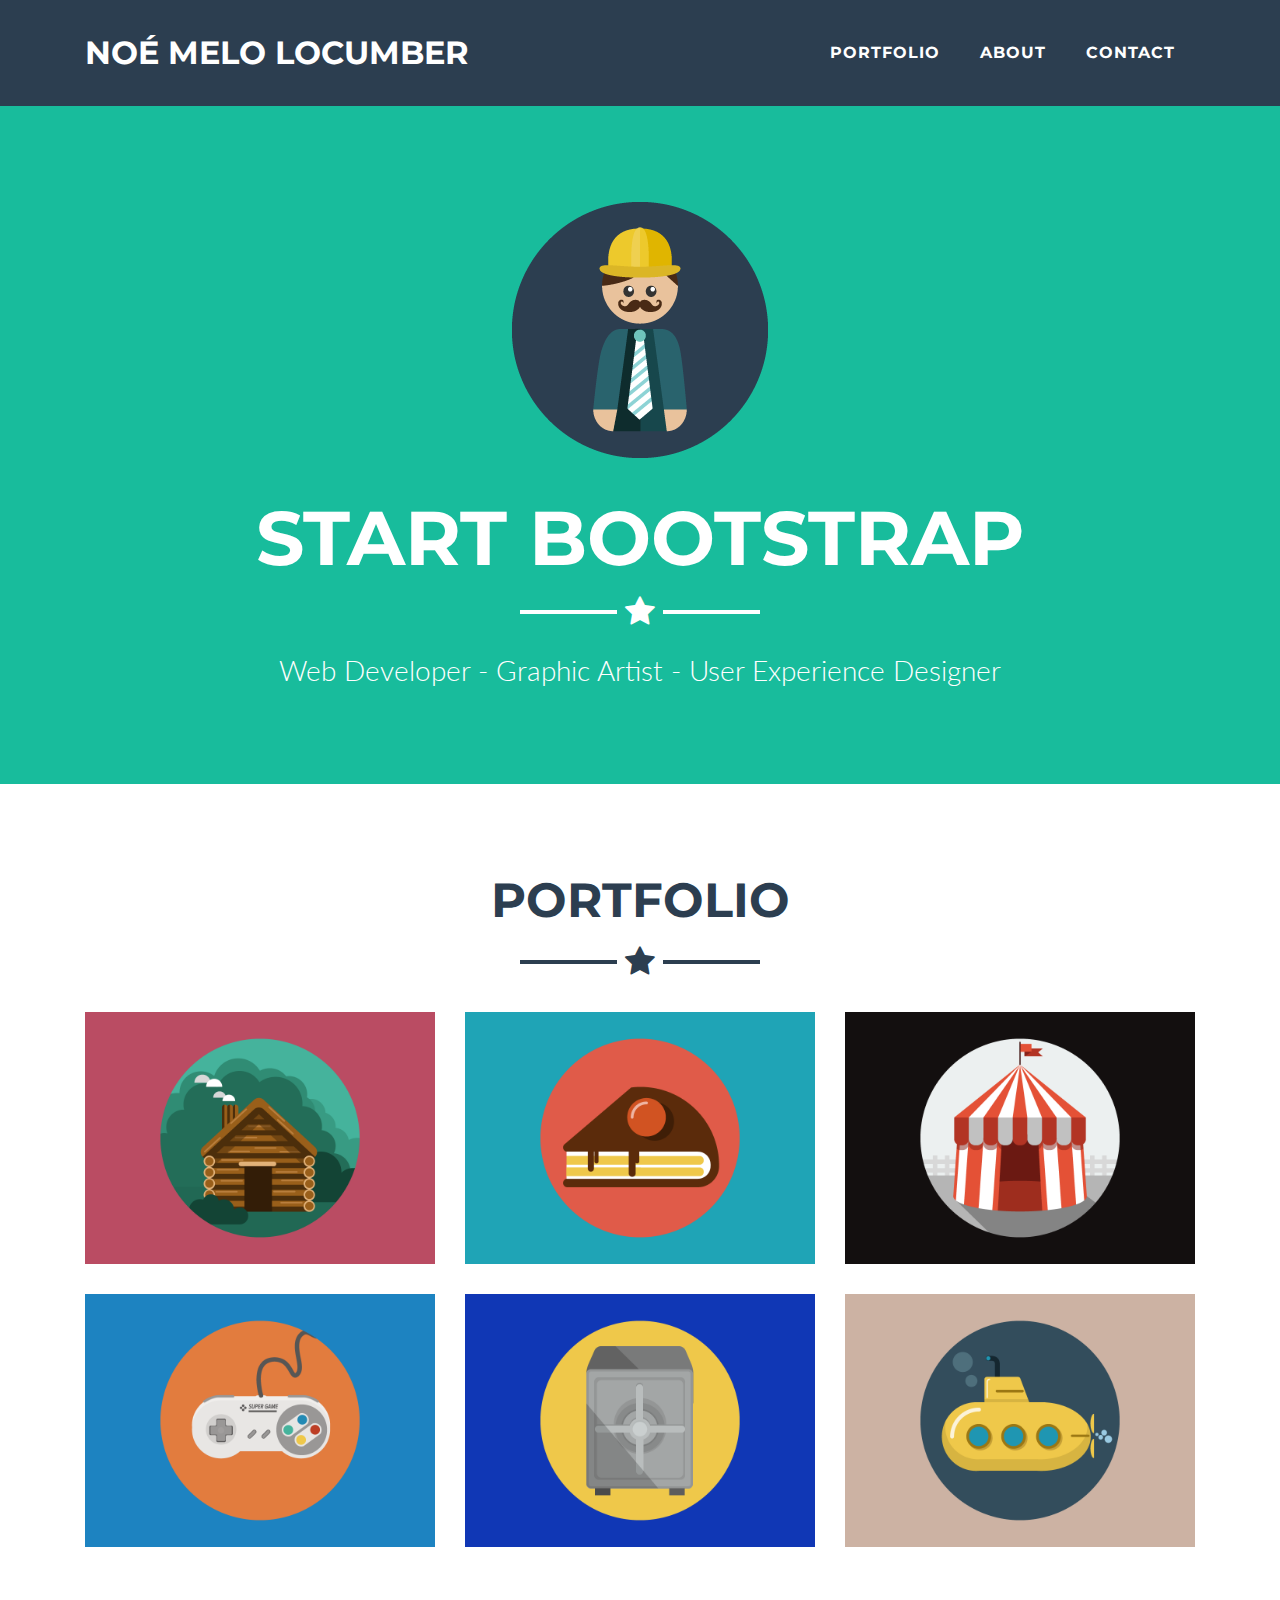
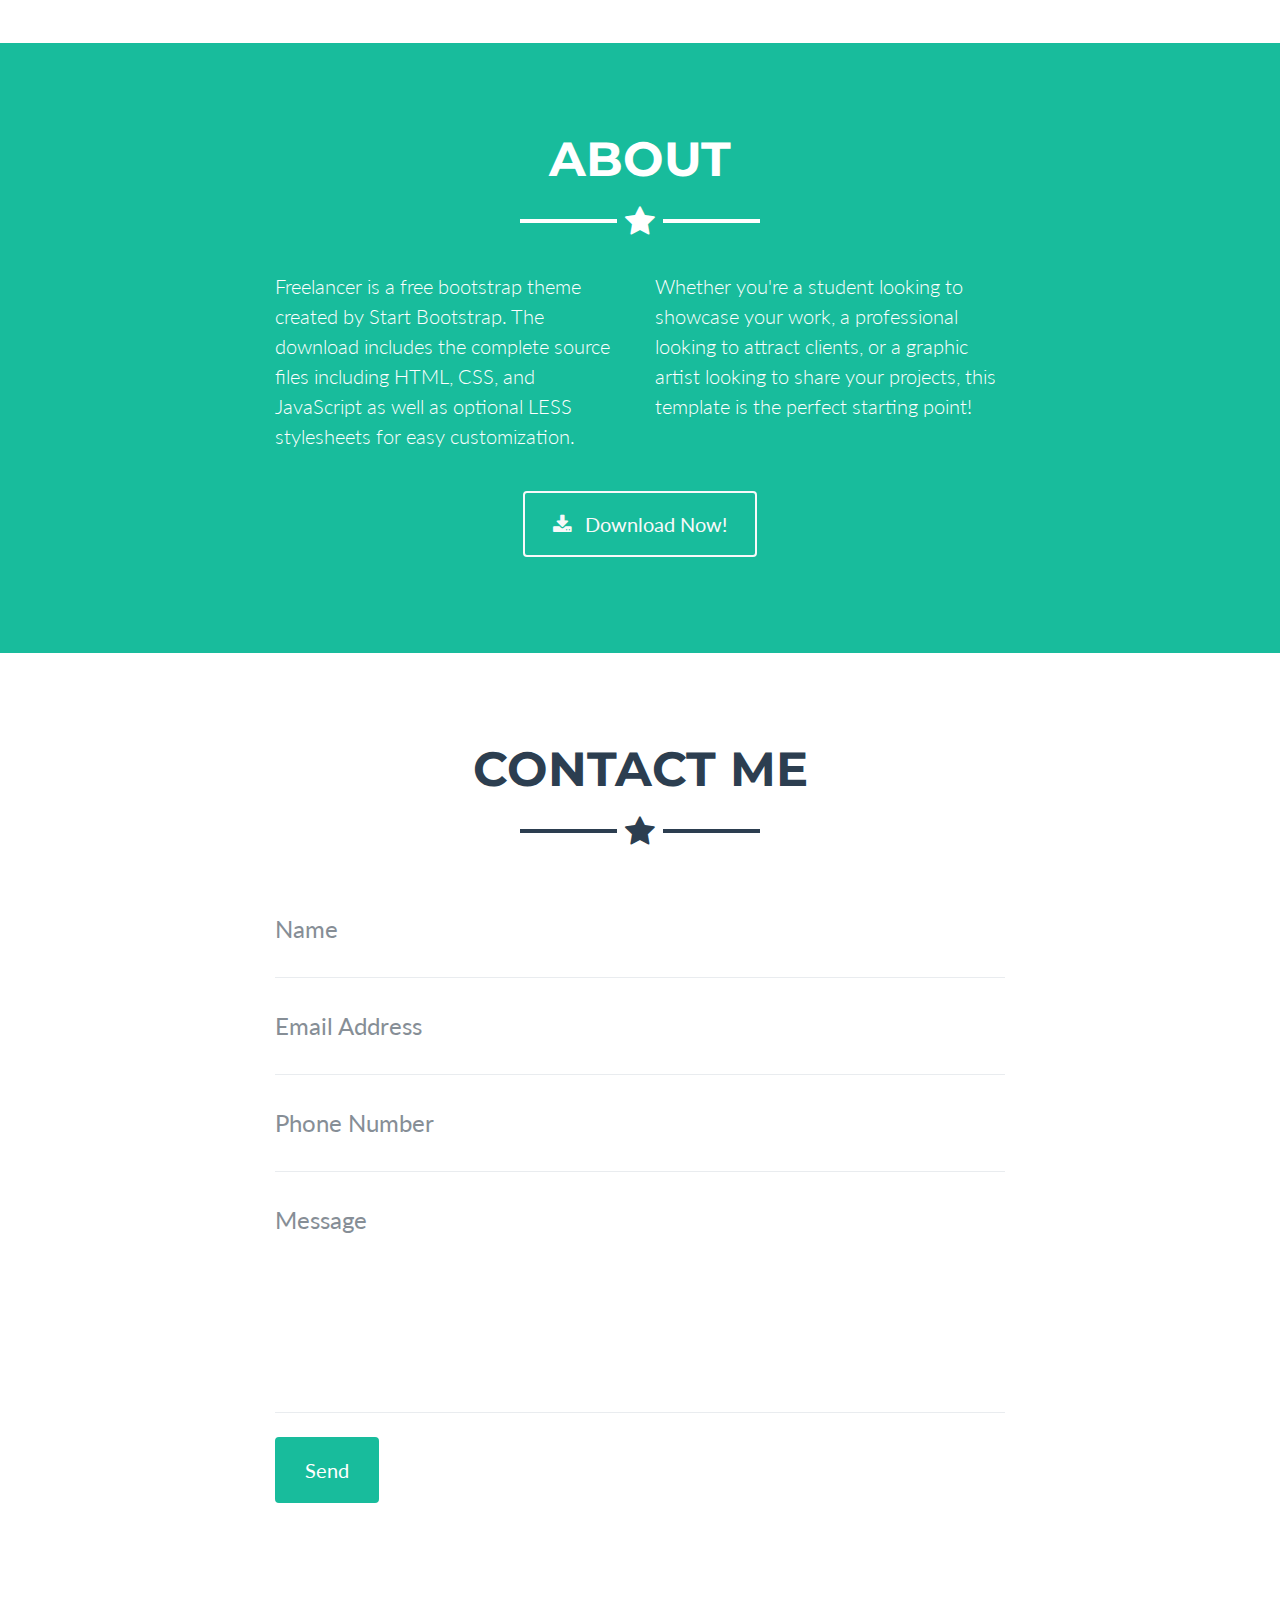
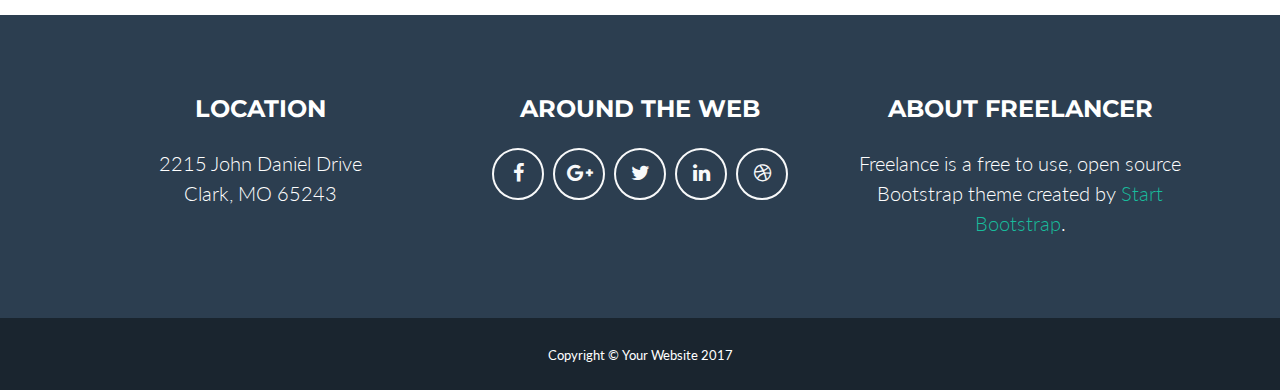
==== index.html @ 44cc7b2b "Nuevos Archivos" ====
<!DOCTYPE html>
<html lang="en">

  <head>

    <meta charset="utf-8">
    <meta name="viewport" content="width=device-width, initial-scale=1, shrink-to-fit=no">
    <meta name="description" content="">
    <meta name="author" content="">

    <title>Noé Melo Locumber</title>

    <!-- Bootstrap core CSS -->
    <link href="vendor/bootstrap/css/bootstrap.min.css" rel="stylesheet">

    <!-- Custom fonts for this template -->
    <link href="vendor/font-awesome/css/font-awesome.min.css" rel="stylesheet" type="text/css">
    <link href="https://fonts.googleapis.com/css?family=Montserrat:400,700" rel="stylesheet" type="text/css">
    <link href="https://fonts.googleapis.com/css?family=Lato:400,700,400italic,700italic" rel="stylesheet" type="text/css">

    <!-- Plugin CSS -->
    <link href="vendor/magnific-popup/magnific-popup.css" rel="stylesheet" type="text/css">

    <!-- Custom styles for this template -->
    <link href="css/freelancer.min.css" rel="stylesheet">

  </head>

  <body id="page-top">
	<!--scritp comment plugin-->
	<div id="fb-root"></div>
<script>(function(d, s, id) {
  var js, fjs = d.getElementsByTagName(s)[0];
  if (d.getElementById(id)) return;
  js = d.createElement(s); js.id = id;
  js.src = 'https://connect.facebook.net/es_LA/sdk.js#xfbml=1&version=v2.12';
  fjs.parentNode.insertBefore(js, fjs);
}(document, 'script', 'facebook-jssdk'));</script>
<!--scritp comment plugin end -->
    <!-- Navigation -->
    <nav class="navbar navbar-expand-lg bg-secondary fixed-top text-uppercase" id="mainNav">
      <div class="container">
        <a class="navbar-brand js-scroll-trigger" href="#page-top">Noé Melo Locumber</a>
        <button class="navbar-toggler navbar-toggler-right text-uppercase bg-primary text-white rounded" type="button" data-toggle="collapse" data-target="#navbarResponsive" aria-controls="navbarResponsive" aria-expanded="false" aria-label="Toggle navigation">
          Menu
          <i class="fa fa-bars"></i>
        </button>
        <div class="collapse navbar-collapse" id="navbarResponsive">
          <ul class="navbar-nav ml-auto">
            <li class="nav-item mx-0 mx-lg-1">
              <a class="nav-link py-3 px-0 px-lg-3 rounded js-scroll-trigger" href="#portfolio">Portfolio</a>
            </li>
            <li class="nav-item mx-0 mx-lg-1">
              <a class="nav-link py-3 px-0 px-lg-3 rounded js-scroll-trigger" href="#about">About</a>
            </li>
            <li class="nav-item mx-0 mx-lg-1">
              <a class="nav-link py-3 px-0 px-lg-3 rounded js-scroll-trigger" href="#contact">Contact</a>
            </li>
          </ul>
        </div>
      </div>
    </nav>

    <!-- Header -->
    <header class="masthead bg-primary text-white text-center">
      <div class="container">
        <img class="img-fluid mb-5 d-block mx-auto" src="img/profile.png" alt="">
        <h1 class="text-uppercase mb-0">Start Bootstrap</h1>
        <hr class="star-light">
        <h2 class="font-weight-light mb-0">Web Developer - Graphic Artist - User Experience Designer</h2>
      </div>
    </header>

    <!-- Portfolio Grid Section -->
    <section class="portfolio" id="portfolio">
      <div class="container">
        <h2 class="text-center text-uppercase text-secondary mb-0">Portfolio</h2>
        <hr class="star-dark mb-5">
        <div class="row">
          <div class="col-md-6 col-lg-4">
            <a class="portfolio-item d-block mx-auto" href="#portfolio-modal-1">
              <div class="portfolio-item-caption d-flex position-absolute h-100 w-100">
                <div class="portfolio-item-caption-content my-auto w-100 text-center text-white">
                  <i class="fa fa-search-plus fa-3x"></i>
                </div>
              </div>
              <img class="img-fluid" src="img/portfolio/cabin.png" alt="">
            </a>
          </div>
          <div class="col-md-6 col-lg-4">
            <a class="portfolio-item d-block mx-auto" href="#portfolio-modal-2">
              <div class="portfolio-item-caption d-flex position-absolute h-100 w-100">
                <div class="portfolio-item-caption-content my-auto w-100 text-center text-white">
                  <i class="fa fa-search-plus fa-3x"></i>
                </div>
              </div>
              <img class="img-fluid" src="img/portfolio/cake.png" alt="">
            </a>
          </div>
          <div class="col-md-6 col-lg-4">
            <a class="portfolio-item d-block mx-auto" href="#portfolio-modal-3">
              <div class="portfolio-item-caption d-flex position-absolute h-100 w-100">
                <div class="portfolio-item-caption-content my-auto w-100 text-center text-white">
                  <i class="fa fa-search-plus fa-3x"></i>
                </div>
              </div>
              <img class="img-fluid" src="img/portfolio/circus.png" alt="">
            </a>
          </div>
          <div class="col-md-6 col-lg-4">
            <a class="portfolio-item d-block mx-auto" href="#portfolio-modal-4">
              <div class="portfolio-item-caption d-flex position-absolute h-100 w-100">
                <div class="portfolio-item-caption-content my-auto w-100 text-center text-white">
                  <i class="fa fa-search-plus fa-3x"></i>
                </div>
              </div>
              <img class="img-fluid" src="img/portfolio/game.png" alt="">
            </a>
          </div>
          <div class="col-md-6 col-lg-4">
            <a class="portfolio-item d-block mx-auto" href="#portfolio-modal-5">
              <div class="portfolio-item-caption d-flex position-absolute h-100 w-100">
                <div class="portfolio-item-caption-content my-auto w-100 text-center text-white">
                  <i class="fa fa-search-plus fa-3x"></i>
                </div>
              </div>
              <img class="img-fluid" src="img/portfolio/safe.png" alt="">
            </a>
          </div>
          <div class="col-md-6 col-lg-4">
            <a class="portfolio-item d-block mx-auto" href="#portfolio-modal-6">
              <div class="portfolio-item-caption d-flex position-absolute h-100 w-100">
                <div class="portfolio-item-caption-content my-auto w-100 text-center text-white">
                  <i class="fa fa-search-plus fa-3x"></i>
                </div>
              </div>
              <img class="img-fluid" src="img/portfolio/submarine.png" alt="">
            </a>
          </div>
        </div>
      </div>
    </section>

    <!-- About Section -->
    <section class="bg-primary text-white mb-0" id="about">
      <div class="container">
        <h2 class="text-center text-uppercase text-white">About</h2>
        <hr class="star-light mb-5">
        <div class="row">
          <div class="col-lg-4 ml-auto">
            <p class="lead">Freelancer is a free bootstrap theme created by Start Bootstrap. The download includes the complete source files including HTML, CSS, and JavaScript as well as optional LESS stylesheets for easy customization.</p>
          </div>
          <div class="col-lg-4 mr-auto">
            <p class="lead">Whether you're a student looking to showcase your work, a professional looking to attract clients, or a graphic artist looking to share your projects, this template is the perfect starting point!</p>
          </div>
        </div>
        <div class="text-center mt-4">
          <a class="btn btn-xl btn-outline-light" href="#">
            <i class="fa fa-download mr-2"></i>
            Download Now!
          </a>
        </div>
      </div>
    </section>

    <!-- Contact Section -->
    <section id="contact">
      <div class="container">
        <h2 class="text-center text-uppercase text-secondary mb-0">Contact Me</h2>
        <hr class="star-dark mb-5">
        <div class="row">
          <div class="col-lg-8 mx-auto">
            <!-- To configure the contact form email address, go to mail/contact_me.php and update the email address in the PHP file on line 19. -->
            <!-- The form should work on most web servers, but if the form is not working you may need to configure your web server differently. -->
            <form name="sentMessage" id="contactForm" novalidate="novalidate" method="post">
              <div class="control-group">
                <div class="form-group floating-label-form-group controls mb-0 pb-2">
                  <label>Name</label>
                  <input class="form-control" id="name" type="text" placeholder="Name" required="required" data-validation-required-message="Please enter your name.">
                  <p class="help-block text-danger"></p>
                </div>
              </div>
              <div class="control-group">
                <div class="form-group floating-label-form-group controls mb-0 pb-2">
                  <label>Email Address</label>
                  <input class="form-control" id="email" type="email" placeholder="Email Address" required="required" data-validation-required-message="Please enter your email address.">
                  <p class="help-block text-danger"></p>
                </div>
              </div>
              <div class="control-group">
                <div class="form-group floating-label-form-group controls mb-0 pb-2">
                  <label>Phone Number</label>
                  <input class="form-control" id="phone" type="tel" placeholder="Phone Number" required="required" data-validation-required-message="Please enter your phone number.">
                  <p class="help-block text-danger"></p>
                </div>
              </div>
              <div class="control-group">
                <div class="form-group floating-label-form-group controls mb-0 pb-2">
                  <label>Message</label>
                  <textarea class="form-control" id="message" rows="5" placeholder="Message" required="required" data-validation-required-message="Please enter a message."></textarea>
                  <p class="help-block text-danger"></p>
                </div>
              </div>
              <br>
              <div id="success"></div>
              <div class="form-group">
                <button type="submit" class="btn btn-primary btn-xl" id="sendMessageButton">Send</button>
              </div>
            </form>
          </div>
        </div>
      </div>
    </section>

    <!-- Footer -->
    <footer class="footer text-center">
      <div class="container">
        <div class="row">
          <div class="col-md-4 mb-5 mb-lg-0">
            <h4 class="text-uppercase mb-4">Location</h4>
            <p class="lead mb-0">2215 John Daniel Drive
              <br>Clark, MO 65243</p>
          </div>
          <div class="col-md-4 mb-5 mb-lg-0">
            <h4 class="text-uppercase mb-4">Around the Web</h4>
            <ul class="list-inline mb-0">
              <li class="list-inline-item">
                <a class="btn btn-outline-light btn-social text-center rounded-circle" href="#">
                  <i class="fa fa-fw fa-facebook"></i>
                </a>
              </li>
              <li class="list-inline-item">
                <a class="btn btn-outline-light btn-social text-center rounded-circle" href="#">
                  <i class="fa fa-fw fa-google-plus"></i>
                </a>
              </li>
              <li class="list-inline-item">
                <a class="btn btn-outline-light btn-social text-center rounded-circle" href="#">
                  <i class="fa fa-fw fa-twitter"></i>
                </a>
              </li>
              <li class="list-inline-item">
                <a class="btn btn-outline-light btn-social text-center rounded-circle" href="#">
                  <i class="fa fa-fw fa-linkedin"></i>
                </a>
              </li>
              <li class="list-inline-item">
                <a class="btn btn-outline-light btn-social text-center rounded-circle" href="#">
                  <i class="fa fa-fw fa-dribbble"></i>
                </a>
              </li>
            </ul>
          </div>
          <div class="col-md-4">
            <h4 class="text-uppercase mb-4">About Freelancer</h4>
            <p class="lead mb-0">Freelance is a free to use, open source Bootstrap theme created by
              <a href="http://startbootstrap.com">Start Bootstrap</a>.</p>
          </div>
        </div>
      </div>
    </footer>

    <div class="copyright py-4 text-center text-white">
      <div class="container">
        <small>Copyright &copy; Your Website 2017</small>
      </div>
    </div>

    <!-- Scroll to Top Button (Only visible on small and extra-small screen sizes) -->
    <div class="scroll-to-top d-lg-none position-fixed ">
      <a class="js-scroll-trigger d-block text-center text-white rounded" href="#page-top">
        <i class="fa fa-chevron-up"></i>
      </a>
    </div>

    <!-- Portfolio Modals -->

    <!-- Portfolio Modal 1 -->
    <div class="portfolio-modal mfp-hide" id="portfolio-modal-1">
      <div class="portfolio-modal-dialog bg-white">
        <a class="close-button d-none d-md-block portfolio-modal-dismiss" href="#">
          <i class="fa fa-3x fa-times"></i>
        </a>
        <div class="container text-center">
          <div class="row">
            <div class="col-lg-8 mx-auto">
              <h2 class="text-secondary text-uppercase mb-0">Project Name</h2>
              <hr class="star-dark mb-5">
              <img class="img-fluid mb-5" src="img/portfolio/cabin.png" alt="">
              <p class="mb-5">Lorem ipsum dolor sit amet, consectetur adipisicing elit. Mollitia neque assumenda ipsam nihil, molestias magnam, recusandae quos quis inventore quisquam velit asperiores, vitae? Reprehenderit soluta, eos quod consequuntur itaque. Nam.</p>
              <a class="btn btn-primary btn-lg rounded-pill portfolio-modal-dismiss" href="#">
                <i class="fa fa-close"></i>
                Close Project</a>
            </div>
          </div>
        </div>
      </div>
    </div>

    <!-- Portfolio Modal 2 -->
    <div class="portfolio-modal mfp-hide" id="portfolio-modal-2">
      <div class="portfolio-modal-dialog bg-white">
        <a class="close-button d-none d-md-block portfolio-modal-dismiss" href="#">
          <i class="fa fa-3x fa-times"></i>
        </a>
        <div class="container text-center">
          <div class="row">
            <div class="col-lg-8 mx-auto">
              <h2 class="text-secondary text-uppercase mb-0">Project Name</h2>
              <hr class="star-dark mb-5">
              <img class="img-fluid mb-5" src="img/portfolio/cake.png" alt="">
              <p class="mb-5">Lorem ipsum dolor sit amet, consectetur adipisicing elit. Mollitia neque assumenda ipsam nihil, molestias magnam, recusandae quos quis inventore quisquam velit asperiores, vitae? Reprehenderit soluta, eos quod consequuntur itaque. Nam.</p>
              <a class="btn btn-primary btn-lg rounded-pill portfolio-modal-dismiss" href="#">
                <i class="fa fa-close"></i>
                Close Project</a>
            </div>
          </div>
        </div>
      </div>
    </div>

    <!-- Portfolio Modal 3 -->
    <div class="portfolio-modal mfp-hide" id="portfolio-modal-3">
      <div class="portfolio-modal-dialog bg-white">
        <a class="close-button d-none d-md-block portfolio-modal-dismiss" href="#">
          <i class="fa fa-3x fa-times"></i>
        </a>
        <div class="container text-center">
          <div class="row">
            <div class="col-lg-8 mx-auto">
              <h2 class="text-secondary text-uppercase mb-0">Project Name</h2>
              <hr class="star-dark mb-5">
              <img class="img-fluid mb-5" src="img/portfolio/circus.png" alt="">
              <p class="mb-5">Lorem ipsum dolor sit amet, consectetur adipisicing elit. Mollitia neque assumenda ipsam nihil, molestias magnam, recusandae quos quis inventore quisquam velit asperiores, vitae? Reprehenderit soluta, eos quod consequuntur itaque. Nam.</p>
              <a class="btn btn-primary btn-lg rounded-pill portfolio-modal-dismiss" href="#">
                <i class="fa fa-close"></i>
                Close Project</a>
            </div>
          </div>
        </div>
      </div>
    </div>

    <!-- Portfolio Modal 4 -->
    <div class="portfolio-modal mfp-hide" id="portfolio-modal-4">
      <div class="portfolio-modal-dialog bg-white">
        <a class="close-button d-none d-md-block portfolio-modal-dismiss" href="#">
          <i class="fa fa-3x fa-times"></i>
        </a>
        <div class="container text-center">
          <div class="row">
            <div class="col-lg-8 mx-auto">
              <h2 class="text-secondary text-uppercase mb-0">Project Name</h2>
              <hr class="star-dark mb-5">
              <img class="img-fluid mb-5" src="img/portfolio/game.png" alt="">
              <p class="mb-5">Lorem ipsum dolor sit amet, consectetur adipisicing elit. Mollitia neque assumenda ipsam nihil, molestias magnam, recusandae quos quis inventore quisquam velit asperiores, vitae? Reprehenderit soluta, eos quod consequuntur itaque. Nam.</p>
              <a class="btn btn-primary btn-lg rounded-pill portfolio-modal-dismiss" href="#">
                <i class="fa fa-close"></i>
                Close Project</a>
            </div>
          </div>
        </div>
      </div>
    </div>

    <!-- Portfolio Modal 5 -->
    <div class="portfolio-modal mfp-hide" id="portfolio-modal-5">
      <div class="portfolio-modal-dialog bg-white">
        <a class="close-button d-none d-md-block portfolio-modal-dismiss" href="#">
          <i class="fa fa-3x fa-times"></i>
        </a>
        <div class="container text-center">
          <div class="row">
            <div class="col-lg-8 mx-auto">
              <h2 class="text-secondary text-uppercase mb-0">Project Name</h2>
              <hr class="star-dark mb-5">
              <img class="img-fluid mb-5" src="img/portfolio/safe.png" alt="">
              <p class="mb-5">Lorem ipsum dolor sit amet, consectetur adipisicing elit. Mollitia neque assumenda ipsam nihil, molestias magnam, recusandae quos quis inventore quisquam velit asperiores, vitae? Reprehenderit soluta, eos quod consequuntur itaque. Nam.</p>
              <a class="btn btn-primary btn-lg rounded-pill portfolio-modal-dismiss" href="#">
                <i class="fa fa-close"></i>
                Close Project</a>
				<div class="fb-comments" data-href="https://developers.facebook.com/docs/plugins/comments#configurator"></div>
            </div>
          </div>
        </div>
      </div>
    </div>

    <!-- Portfolio Modal 6 -->
    <div class="portfolio-modal mfp-hide" id="portfolio-modal-6">
      <div class="portfolio-modal-dialog bg-white">
        <a class="close-button d-none d-md-block portfolio-modal-dismiss" href="#">
          <i class="fa fa-3x fa-times"></i>
        </a>
        <div class="container text-center">
          <div class="row">
            <div class="col-lg-8 mx-auto">
              <h2 class="text-secondary text-uppercase mb-0">Project Name</h2>
              <hr class="star-dark mb-5">
              <img class="img-fluid mb-5" src="img/portfolio/submarine.png" alt="">
              <p class="mb-5">Lorem ipsum dolor sit amet, consectetur adipisicing elit. Mollitia neque assumenda ipsam nihil, molestias magnam, recusandae quos quis inventore quisquam velit asperiores, vitae? Reprehenderit soluta, eos quod consequuntur itaque. Nam.</p>
              <a class="btn btn-primary btn-lg rounded-pill portfolio-modal-dismiss" href="#">
                <i class="fa fa-close"></i>
                Close Project</a>
				<!--comments-->
				<div class="fb-comments" data-href="https://developers.facebook.com/docs/plugins/comments#configurator" data-numposts="5"></div>
				<!-- end comments-->
            </div>
          </div>
        </div>
      </div>
    </div>

    <!-- Bootstrap core JavaScript -->
    <script src="vendor/jquery/jquery.min.js"></script>
    <script src="vendor/bootstrap/js/bootstrap.bundle.min.js"></script>

    <!-- Plugin JavaScript -->
    <script src="vendor/jquery-easing/jquery.easing.min.js"></script>
    <script src="vendor/magnific-popup/jquery.magnific-popup.min.js"></script>

    <!-- Contact Form JavaScript -->
    <script src="js/jqBootstrapValidation.js"></script>
    <script src="js/contact_me.js"></script>

    <!-- Custom scripts for this template -->
    <script src="js/freelancer.min.js"></script>

  </body>

</html>
---- css/freelancer.min.css ----
/*!
 * Start Bootstrap - Freelancer v4.0.0-beta.2 (https://startbootstrap.com/template-overviews/freelancer)
 * Copyright 2013-2017 Start Bootstrap
 * Licensed under MIT (https://github.com/BlackrockDigital/startbootstrap-freelancer/blob/master/LICENSE)
 */body{font-family:Lato}h1,h2,h3,h4,h5,h6{font-weight:700;font-family:Montserrat}hr.star-dark,hr.star-light{max-width:15rem;padding:0;text-align:center;border:none;border-top:solid .25rem;margin-top:2.5rem;margin-bottom:2.5rem}hr.star-dark:after,hr.star-light:after{position:relative;top:-.8em;display:inline-block;padding:0 .25em;content:'\f005';font-family:FontAwesome;font-size:2em}hr.star-light{border-color:#fff}hr.star-light:after{color:#fff;background-color:#18bc9c}hr.star-dark{border-color:#2c3e50}hr.star-dark:after{color:#2c3e50;background-color:#fff}section{padding:6rem 0}section h2{font-size:2.25rem;line-height:2rem}@media (min-width:992px){section h2{font-size:3rem;line-height:2.5rem}}.btn-xl{padding:1rem 1.75rem;font-size:1.25rem}.btn-social{width:3.25rem;height:3.25rem;font-size:1.25rem;line-height:2rem}.scroll-to-top{z-index:1042;right:1rem;bottom:1rem;display:none}.scroll-to-top a{width:3.5rem;height:3.5rem;background-color:rgba(33,37,41,.5);line-height:3.1rem}#mainNav{padding-top:1rem;padding-bottom:1rem;font-weight:700;font-family:Montserrat}#mainNav .navbar-brand{color:#fff}#mainNav .navbar-nav{margin-top:1rem;letter-spacing:.0625rem}#mainNav .navbar-nav li.nav-item a.nav-link{color:#fff}#mainNav .navbar-nav li.nav-item a.nav-link:hover{color:#18bc9c}#mainNav .navbar-nav li.nav-item a.nav-link:active,#mainNav .navbar-nav li.nav-item a.nav-link:focus{color:#fff}#mainNav .navbar-nav li.nav-item a.nav-link.active{color:#18bc9c}#mainNav .navbar-toggler{font-size:80%;padding:.8rem}@media (min-width:992px){#mainNav{padding-top:1.5rem;padding-bottom:1.5rem;-webkit-transition:padding-top .3s,padding-bottom .3s;-moz-transition:padding-top .3s,padding-bottom .3s;transition:padding-top .3s,padding-bottom .3s}#mainNav .navbar-brand{font-size:2em;-webkit-transition:font-size .3s;-moz-transition:font-size .3s;transition:font-size .3s}#mainNav .navbar-nav{margin-top:0}#mainNav .navbar-nav>li.nav-item>a.nav-link.active{color:#fff;background:#18bc9c}#mainNav .navbar-nav>li.nav-item>a.nav-link.active:active,#mainNav .navbar-nav>li.nav-item>a.nav-link.active:focus,#mainNav .navbar-nav>li.nav-item>a.nav-link.active:hover{color:#fff;background:#18bc9c}#mainNav.navbar-shrink{padding-top:.5rem;padding-bottom:.5rem}#mainNav.navbar-shrink .navbar-brand{font-size:1.5em}}header.masthead{padding-top:calc(6rem + 72px);padding-bottom:6rem}header.masthead h1{font-size:3rem;line-height:3rem}header.masthead h2{font-size:1.3rem;font-family:Lato}@media (min-width:992px){header.masthead{padding-top:calc(6rem + 106px);padding-bottom:6rem}header.masthead h1{font-size:4.75em;line-height:4rem}header.masthead h2{font-size:1.75em}}.portfolio{margin-bottom:-15px}.portfolio .portfolio-item{position:relative;display:block;max-width:25rem;margin-bottom:15px}.portfolio .portfolio-item .portfolio-item-caption{-webkit-transition:all ease .5s;-moz-transition:all ease .5s;transition:all ease .5s;opacity:0;background-color:rgba(24,188,156,.9)}.portfolio .portfolio-item .portfolio-item-caption:hover{opacity:1}.portfolio .portfolio-item .portfolio-item-caption .portfolio-item-caption-content{font-size:1.5rem}@media (min-width:576px){.portfolio{margin-bottom:-30px}.portfolio .portfolio-item{margin-bottom:30px}}.portfolio-modal .portfolio-modal-dialog{padding:3rem 1rem;min-height:calc(100vh - 2rem);margin:1rem calc(1rem - 8px);position:relative;z-index:2;-moz-box-shadow:0 0 3rem 1rem rgba(0,0,0,.5);-webkit-box-shadow:0 0 3rem 1rem rgba(0,0,0,.5);box-shadow:0 0 3rem 1rem rgba(0,0,0,.5)}.portfolio-modal .portfolio-modal-dialog .close-button{position:absolute;top:2rem;right:2rem}.portfolio-modal .portfolio-modal-dialog .close-button i{line-height:38px}.portfolio-modal .portfolio-modal-dialog h2{font-size:2rem}@media (min-width:768px){.portfolio-modal .portfolio-modal-dialog{min-height:100vh;padding:5rem;margin:3rem calc(3rem - 8px)}.portfolio-modal .portfolio-modal-dialog h2{font-size:3rem}}.floating-label-form-group{position:relative;border-bottom:1px solid #e9ecef}.floating-label-form-group input,.floating-label-form-group textarea{font-size:1.5em;position:relative;z-index:1;padding-right:0;padding-left:0;resize:none;border:none;border-radius:0;background:0 0;box-shadow:none!important}.floating-label-form-group label{font-size:.85em;line-height:1.764705882em;position:relative;z-index:0;top:2em;display:block;margin:0;-webkit-transition:top .3s ease,opacity .3s ease;-moz-transition:top .3s ease,opacity .3s ease;-ms-transition:top .3s ease,opacity .3s ease;transition:top .3s ease,opacity .3s ease;vertical-align:middle;vertical-align:baseline;opacity:0}.floating-label-form-group:not(:first-child){padding-left:14px;border-left:1px solid #e9ecef}.floating-label-form-group-with-value label{top:0;opacity:1}.floating-label-form-group-with-focus label{color:#18bc9c}form .row:first-child .floating-label-form-group{border-top:1px solid #e9ecef}.footer{padding-top:5rem;padding-bottom:5rem;background-color:#2c3e50;color:#fff}.copyright{background-color:#1a252f}a{color:#18bc9c}a:active,a:focus,a:hover{color:#128f76}.btn{border-width:2px}.bg-primary{background-color:#18bc9c!important}.bg-secondary{background-color:#2c3e50!important}.text-primary{color:#18bc9c!important}.text-secondary{color:#2c3e50!important}.btn-primary{background-color:#18bc9c;border-color:#18bc9c}.btn-primary:active,.btn-primary:focus,.btn-primary:hover{background-color:#128f76;border-color:#128f76}.btn-secondary{background-color:#2c3e50;border-color:#2c3e50}.btn-secondary:active,.btn-secondary:focus,.btn-secondary:hover{background-color:#1a252f;border-color:#1a252f}
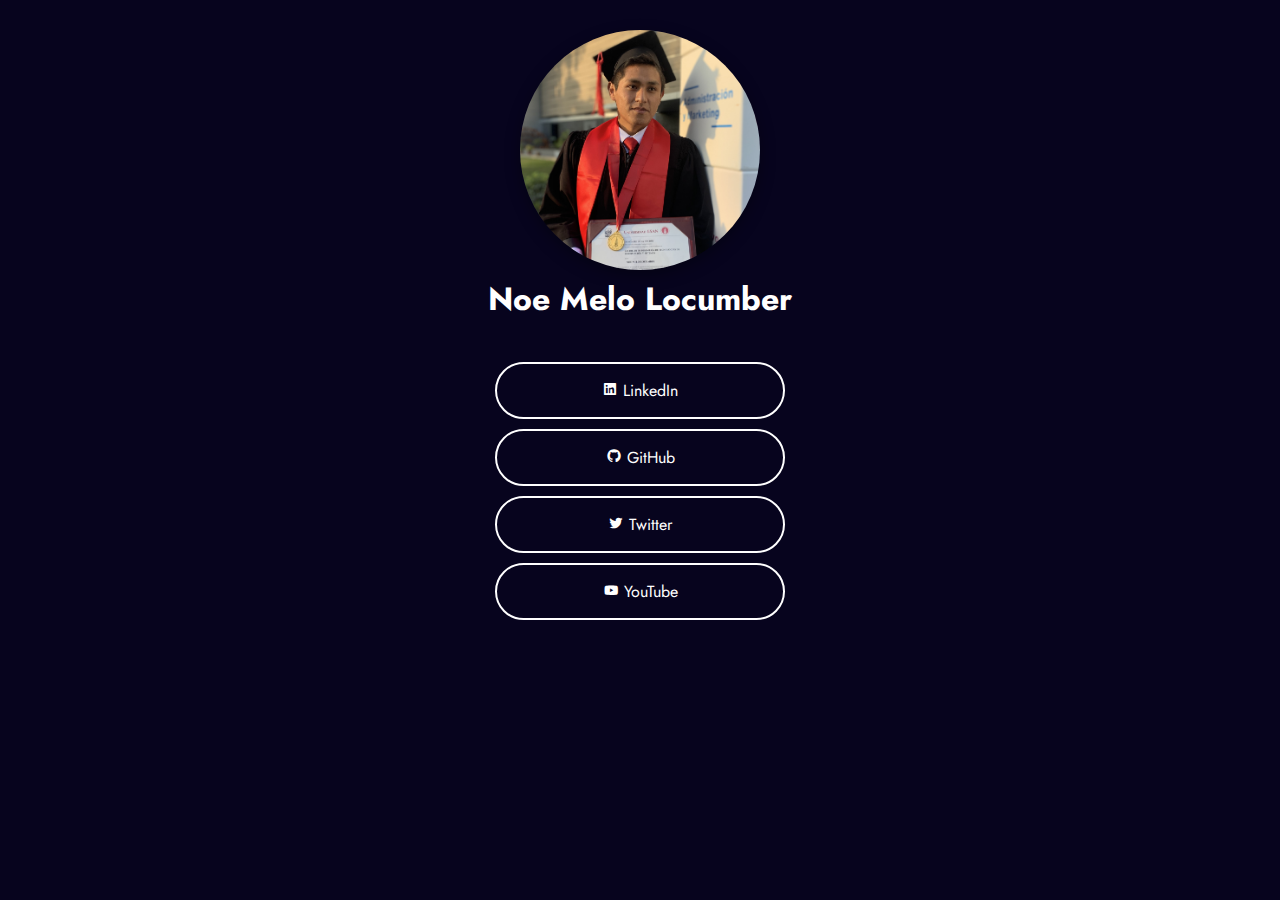
==== commit 6a244dfc: "new feature" ====
--- a/index.html
+++ b/index.html
@@ -1,431 +1,36 @@
 <!DOCTYPE html>
 <html lang="en">
-
+<head>
+  <meta charset="UTF-8">
+  <meta http-equiv="X-UA-Compatible" content="IE=edge">
+  <meta name="viewport" content="width=device-width, initial-scale=1.0">
+  <link rel="preconnect" href="https://fonts.googleapis.com">
+  <link rel="preconnect" href="https://fonts.gstatic.com" crossorigin>
+  <link href="https://fonts.googleapis.com/css2?family=Jost:ital,wght@0,200;0,300;0,400;0,500;0,600;1,200&display=swap" rel="stylesheet">
+  <link rel="stylesheet" href="https://cdn.jsdelivr.net/npm/boxicons@latest/css/boxicons.min.css">
+  <link rel="stylesheet" href="./source/css/style.css">
+  <title>Noe Melo Locumber</title>
+</head>
+<body>
+  <!-- <div id="particles-js"></div> -->
   <head>
-
-    <meta charset="utf-8">
-    <meta name="viewport" content="width=device-width, initial-scale=1, shrink-to-fit=no">
-    <meta name="description" content="">
-    <meta name="author" content="">
-
-    <title>Noé Melo Locumber</title>
-
-    <!-- Bootstrap core CSS -->
-    <link href="vendor/bootstrap/css/bootstrap.min.css" rel="stylesheet">
-
-    <!-- Custom fonts for this template -->
-    <link href="vendor/font-awesome/css/font-awesome.min.css" rel="stylesheet" type="text/css">
-    <link href="https://fonts.googleapis.com/css?family=Montserrat:400,700" rel="stylesheet" type="text/css">
-    <link href="https://fonts.googleapis.com/css?family=Lato:400,700,400italic,700italic" rel="stylesheet" type="text/css">
-
-    <!-- Plugin CSS -->
-    <link href="vendor/magnific-popup/magnific-popup.css" rel="stylesheet" type="text/css">
-
-    <!-- Custom styles for this template -->
-    <link href="css/freelancer.min.css" rel="stylesheet">
-
-  </head>
-
-  <body id="page-top">
-	<!--scritp comment plugin-->
-	<div id="fb-root"></div>
-<script>(function(d, s, id) {
-  var js, fjs = d.getElementsByTagName(s)[0];
-  if (d.getElementById(id)) return;
-  js = d.createElement(s); js.id = id;
-  js.src = 'https://connect.facebook.net/es_LA/sdk.js#xfbml=1&version=v2.12';
-  fjs.parentNode.insertBefore(js, fjs);
-}(document, 'script', 'facebook-jssdk'));</script>
-<!--scritp comment plugin end -->
-    <!-- Navigation -->
-    <nav class="navbar navbar-expand-lg bg-secondary fixed-top text-uppercase" id="mainNav">
-      <div class="container">
-        <a class="navbar-brand js-scroll-trigger" href="#page-top">Noé Melo Locumber</a>
-        <button class="navbar-toggler navbar-toggler-right text-uppercase bg-primary text-white rounded" type="button" data-toggle="collapse" data-target="#navbarResponsive" aria-controls="navbarResponsive" aria-expanded="false" aria-label="Toggle navigation">
-          Menu
-          <i class="fa fa-bars"></i>
-        </button>
-        <div class="collapse navbar-collapse" id="navbarResponsive">
-          <ul class="navbar-nav ml-auto">
-            <li class="nav-item mx-0 mx-lg-1">
-              <a class="nav-link py-3 px-0 px-lg-3 rounded js-scroll-trigger" href="#portfolio">Portfolio</a>
-            </li>
-            <li class="nav-item mx-0 mx-lg-1">
-              <a class="nav-link py-3 px-0 px-lg-3 rounded js-scroll-trigger" href="#about">About</a>
-            </li>
-            <li class="nav-item mx-0 mx-lg-1">
-              <a class="nav-link py-3 px-0 px-lg-3 rounded js-scroll-trigger" href="#contact">Contact</a>
-            </li>
-          </ul>
-        </div>
+    <div class="profile">
+      <div class="profile_img">
+        <img src="./source/images/noe_1.jpg"/>
       </div>
-    </nav>
-
-    <!-- Header -->
-    <header class="masthead bg-primary text-white text-center">
-      <div class="container">
-        <img class="img-fluid mb-5 d-block mx-auto" src="img/profile.png" alt="">
-        <h1 class="text-uppercase mb-0">Start Bootstrap</h1>
-        <hr class="star-light">
-        <h2 class="font-weight-light mb-0">Web Developer - Graphic Artist - User Experience Designer</h2>
-      </div>
-    </header>
-
-    <!-- Portfolio Grid Section -->
-    <section class="portfolio" id="portfolio">
-      <div class="container">
-        <h2 class="text-center text-uppercase text-secondary mb-0">Portfolio</h2>
-        <hr class="star-dark mb-5">
-        <div class="row">
-          <div class="col-md-6 col-lg-4">
-            <a class="portfolio-item d-block mx-auto" href="#portfolio-modal-1">
-              <div class="portfolio-item-caption d-flex position-absolute h-100 w-100">
-                <div class="portfolio-item-caption-content my-auto w-100 text-center text-white">
-                  <i class="fa fa-search-plus fa-3x"></i>
-                </div>
-              </div>
-              <img class="img-fluid" src="img/portfolio/cabin.png" alt="">
-            </a>
-          </div>
-          <div class="col-md-6 col-lg-4">
-            <a class="portfolio-item d-block mx-auto" href="#portfolio-modal-2">
-              <div class="portfolio-item-caption d-flex position-absolute h-100 w-100">
-                <div class="portfolio-item-caption-content my-auto w-100 text-center text-white">
-                  <i class="fa fa-search-plus fa-3x"></i>
-                </div>
-              </div>
-              <img class="img-fluid" src="img/portfolio/cake.png" alt="">
-            </a>
-          </div>
-          <div class="col-md-6 col-lg-4">
-            <a class="portfolio-item d-block mx-auto" href="#portfolio-modal-3">
-              <div class="portfolio-item-caption d-flex position-absolute h-100 w-100">
-                <div class="portfolio-item-caption-content my-auto w-100 text-center text-white">
-                  <i class="fa fa-search-plus fa-3x"></i>
-                </div>
-              </div>
-              <img class="img-fluid" src="img/portfolio/circus.png" alt="">
-            </a>
-          </div>
-          <div class="col-md-6 col-lg-4">
-            <a class="portfolio-item d-block mx-auto" href="#portfolio-modal-4">
-              <div class="portfolio-item-caption d-flex position-absolute h-100 w-100">
-                <div class="portfolio-item-caption-content my-auto w-100 text-center text-white">
-                  <i class="fa fa-search-plus fa-3x"></i>
-                </div>
-              </div>
-              <img class="img-fluid" src="img/portfolio/game.png" alt="">
-            </a>
-          </div>
-          <div class="col-md-6 col-lg-4">
-            <a class="portfolio-item d-block mx-auto" href="#portfolio-modal-5">
-              <div class="portfolio-item-caption d-flex position-absolute h-100 w-100">
-                <div class="portfolio-item-caption-content my-auto w-100 text-center text-white">
-                  <i class="fa fa-search-plus fa-3x"></i>
-                </div>
-              </div>
-              <img class="img-fluid" src="img/portfolio/safe.png" alt="">
-            </a>
-          </div>
-          <div class="col-md-6 col-lg-4">
-            <a class="portfolio-item d-block mx-auto" href="#portfolio-modal-6">
-              <div class="portfolio-item-caption d-flex position-absolute h-100 w-100">
-                <div class="portfolio-item-caption-content my-auto w-100 text-center text-white">
-                  <i class="fa fa-search-plus fa-3x"></i>
-                </div>
-              </div>
-              <img class="img-fluid" src="img/portfolio/submarine.png" alt="">
-            </a>
-          </div>
-        </div>
-      </div>
-    </section>
-
-    <!-- About Section -->
-    <section class="bg-primary text-white mb-0" id="about">
-      <div class="container">
-        <h2 class="text-center text-uppercase text-white">About</h2>
-        <hr class="star-light mb-5">
-        <div class="row">
-          <div class="col-lg-4 ml-auto">
-            <p class="lead">Freelancer is a free bootstrap theme created by Start Bootstrap. The download includes the complete source files including HTML, CSS, and JavaScript as well as optional LESS stylesheets for easy customization.</p>
-          </div>
-          <div class="col-lg-4 mr-auto">
-            <p class="lead">Whether you're a student looking to showcase your work, a professional looking to attract clients, or a graphic artist looking to share your projects, this template is the perfect starting point!</p>
-          </div>
-        </div>
-        <div class="text-center mt-4">
-          <a class="btn btn-xl btn-outline-light" href="#">
-            <i class="fa fa-download mr-2"></i>
-            Download Now!
-          </a>
-        </div>
-      </div>
-    </section>
-
-    <!-- Contact Section -->
-    <section id="contact">
-      <div class="container">
-        <h2 class="text-center text-uppercase text-secondary mb-0">Contact Me</h2>
-        <hr class="star-dark mb-5">
-        <div class="row">
-          <div class="col-lg-8 mx-auto">
-            <!-- To configure the contact form email address, go to mail/contact_me.php and update the email address in the PHP file on line 19. -->
-            <!-- The form should work on most web servers, but if the form is not working you may need to configure your web server differently. -->
-            <form name="sentMessage" id="contactForm" novalidate="novalidate" method="post">
-              <div class="control-group">
-                <div class="form-group floating-label-form-group controls mb-0 pb-2">
-                  <label>Name</label>
-                  <input class="form-control" id="name" type="text" placeholder="Name" required="required" data-validation-required-message="Please enter your name.">
-                  <p class="help-block text-danger"></p>
-                </div>
-              </div>
-              <div class="control-group">
-                <div class="form-group floating-label-form-group controls mb-0 pb-2">
-                  <label>Email Address</label>
-                  <input class="form-control" id="email" type="email" placeholder="Email Address" required="required" data-validation-required-message="Please enter your email address.">
-                  <p class="help-block text-danger"></p>
-                </div>
-              </div>
-              <div class="control-group">
-                <div class="form-group floating-label-form-group controls mb-0 pb-2">
-                  <label>Phone Number</label>
-                  <input class="form-control" id="phone" type="tel" placeholder="Phone Number" required="required" data-validation-required-message="Please enter your phone number.">
-                  <p class="help-block text-danger"></p>
-                </div>
-              </div>
-              <div class="control-group">
-                <div class="form-group floating-label-form-group controls mb-0 pb-2">
-                  <label>Message</label>
-                  <textarea class="form-control" id="message" rows="5" placeholder="Message" required="required" data-validation-required-message="Please enter a message."></textarea>
-                  <p class="help-block text-danger"></p>
-                </div>
-              </div>
-              <br>
-              <div id="success"></div>
-              <div class="form-group">
-                <button type="submit" class="btn btn-primary btn-xl" id="sendMessageButton">Send</button>
-              </div>
-            </form>
-          </div>
-        </div>
-      </div>
-    </section>
-
-    <!-- Footer -->
-    <footer class="footer text-center">
-      <div class="container">
-        <div class="row">
-          <div class="col-md-4 mb-5 mb-lg-0">
-            <h4 class="text-uppercase mb-4">Location</h4>
-            <p class="lead mb-0">2215 John Daniel Drive
-              <br>Clark, MO 65243</p>
-          </div>
-          <div class="col-md-4 mb-5 mb-lg-0">
-            <h4 class="text-uppercase mb-4">Around the Web</h4>
-            <ul class="list-inline mb-0">
-              <li class="list-inline-item">
-                <a class="btn btn-outline-light btn-social text-center rounded-circle" href="#">
-                  <i class="fa fa-fw fa-facebook"></i>
-                </a>
-              </li>
-              <li class="list-inline-item">
-                <a class="btn btn-outline-light btn-social text-center rounded-circle" href="#">
-                  <i class="fa fa-fw fa-google-plus"></i>
-                </a>
-              </li>
-              <li class="list-inline-item">
-                <a class="btn btn-outline-light btn-social text-center rounded-circle" href="#">
-                  <i class="fa fa-fw fa-twitter"></i>
-                </a>
-              </li>
-              <li class="list-inline-item">
-                <a class="btn btn-outline-light btn-social text-center rounded-circle" href="#">
-                  <i class="fa fa-fw fa-linkedin"></i>
-                </a>
-              </li>
-              <li class="list-inline-item">
-                <a class="btn btn-outline-light btn-social text-center rounded-circle" href="#">
-                  <i class="fa fa-fw fa-dribbble"></i>
-                </a>
-              </li>
-            </ul>
-          </div>
-          <div class="col-md-4">
-            <h4 class="text-uppercase mb-4">About Freelancer</h4>
-            <p class="lead mb-0">Freelance is a free to use, open source Bootstrap theme created by
-              <a href="http://startbootstrap.com">Start Bootstrap</a>.</p>
-          </div>
-        </div>
-      </div>
-    </footer>
-
-    <div class="copyright py-4 text-center text-white">
-      <div class="container">
-        <small>Copyright &copy; Your Website 2017</small>
+      <div class="profile_name">
+        <h1>Noe Melo Locumber</h1>
       </div>
     </div>
-
-    <!-- Scroll to Top Button (Only visible on small and extra-small screen sizes) -->
-    <div class="scroll-to-top d-lg-none position-fixed ">
-      <a class="js-scroll-trigger d-block text-center text-white rounded" href="#page-top">
-        <i class="fa fa-chevron-up"></i>
-      </a>
+    <div class="container">
+     <a href="" class="links"> <i class='bx bxl-linkedin-square'></i> LinkedIn</a>
+     <a href="" class="links"><i class='bx bxl-github' ></i> GitHub</a>
+     <a href="" class="links"><i class='bx bxl-twitter' ></i> Twitter</a>
+     <a href="" class="links"><i class='bx bxl-youtube'></i> YouTube</a>
     </div>
-
-    <!-- Portfolio Modals -->
-
-    <!-- Portfolio Modal 1 -->
-    <div class="portfolio-modal mfp-hide" id="portfolio-modal-1">
-      <div class="portfolio-modal-dialog bg-white">
-        <a class="close-button d-none d-md-block portfolio-modal-dismiss" href="#">
-          <i class="fa fa-3x fa-times"></i>
-        </a>
-        <div class="container text-center">
-          <div class="row">
-            <div class="col-lg-8 mx-auto">
-              <h2 class="text-secondary text-uppercase mb-0">Project Name</h2>
-              <hr class="star-dark mb-5">
-              <img class="img-fluid mb-5" src="img/portfolio/cabin.png" alt="">
-              <p class="mb-5">Lorem ipsum dolor sit amet, consectetur adipisicing elit. Mollitia neque assumenda ipsam nihil, molestias magnam, recusandae quos quis inventore quisquam velit asperiores, vitae? Reprehenderit soluta, eos quod consequuntur itaque. Nam.</p>
-              <a class="btn btn-primary btn-lg rounded-pill portfolio-modal-dismiss" href="#">
-                <i class="fa fa-close"></i>
-                Close Project</a>
-            </div>
-          </div>
-        </div>
-      </div>
-    </div>
-
-    <!-- Portfolio Modal 2 -->
-    <div class="portfolio-modal mfp-hide" id="portfolio-modal-2">
-      <div class="portfolio-modal-dialog bg-white">
-        <a class="close-button d-none d-md-block portfolio-modal-dismiss" href="#">
-          <i class="fa fa-3x fa-times"></i>
-        </a>
-        <div class="container text-center">
-          <div class="row">
-            <div class="col-lg-8 mx-auto">
-              <h2 class="text-secondary text-uppercase mb-0">Project Name</h2>
-              <hr class="star-dark mb-5">
-              <img class="img-fluid mb-5" src="img/portfolio/cake.png" alt="">
-              <p class="mb-5">Lorem ipsum dolor sit amet, consectetur adipisicing elit. Mollitia neque assumenda ipsam nihil, molestias magnam, recusandae quos quis inventore quisquam velit asperiores, vitae? Reprehenderit soluta, eos quod consequuntur itaque. Nam.</p>
-              <a class="btn btn-primary btn-lg rounded-pill portfolio-modal-dismiss" href="#">
-                <i class="fa fa-close"></i>
-                Close Project</a>
-            </div>
-          </div>
-        </div>
-      </div>
-    </div>
-
-    <!-- Portfolio Modal 3 -->
-    <div class="portfolio-modal mfp-hide" id="portfolio-modal-3">
-      <div class="portfolio-modal-dialog bg-white">
-        <a class="close-button d-none d-md-block portfolio-modal-dismiss" href="#">
-          <i class="fa fa-3x fa-times"></i>
-        </a>
-        <div class="container text-center">
-          <div class="row">
-            <div class="col-lg-8 mx-auto">
-              <h2 class="text-secondary text-uppercase mb-0">Project Name</h2>
-              <hr class="star-dark mb-5">
-              <img class="img-fluid mb-5" src="img/portfolio/circus.png" alt="">
-              <p class="mb-5">Lorem ipsum dolor sit amet, consectetur adipisicing elit. Mollitia neque assumenda ipsam nihil, molestias magnam, recusandae quos quis inventore quisquam velit asperiores, vitae? Reprehenderit soluta, eos quod consequuntur itaque. Nam.</p>
-              <a class="btn btn-primary btn-lg rounded-pill portfolio-modal-dismiss" href="#">
-                <i class="fa fa-close"></i>
-                Close Project</a>
-            </div>
-          </div>
-        </div>
-      </div>
-    </div>
-
-    <!-- Portfolio Modal 4 -->
-    <div class="portfolio-modal mfp-hide" id="portfolio-modal-4">
-      <div class="portfolio-modal-dialog bg-white">
-        <a class="close-button d-none d-md-block portfolio-modal-dismiss" href="#">
-          <i class="fa fa-3x fa-times"></i>
-        </a>
-        <div class="container text-center">
-          <div class="row">
-            <div class="col-lg-8 mx-auto">
-              <h2 class="text-secondary text-uppercase mb-0">Project Name</h2>
-              <hr class="star-dark mb-5">
-              <img class="img-fluid mb-5" src="img/portfolio/game.png" alt="">
-              <p class="mb-5">Lorem ipsum dolor sit amet, consectetur adipisicing elit. Mollitia neque assumenda ipsam nihil, molestias magnam, recusandae quos quis inventore quisquam velit asperiores, vitae? Reprehenderit soluta, eos quod consequuntur itaque. Nam.</p>
-              <a class="btn btn-primary btn-lg rounded-pill portfolio-modal-dismiss" href="#">
-                <i class="fa fa-close"></i>
-                Close Project</a>
-            </div>
-          </div>
-        </div>
-      </div>
-    </div>
-
-    <!-- Portfolio Modal 5 -->
-    <div class="portfolio-modal mfp-hide" id="portfolio-modal-5">
-      <div class="portfolio-modal-dialog bg-white">
-        <a class="close-button d-none d-md-block portfolio-modal-dismiss" href="#">
-          <i class="fa fa-3x fa-times"></i>
-        </a>
-        <div class="container text-center">
-          <div class="row">
-            <div class="col-lg-8 mx-auto">
-              <h2 class="text-secondary text-uppercase mb-0">Project Name</h2>
-              <hr class="star-dark mb-5">
-              <img class="img-fluid mb-5" src="img/portfolio/safe.png" alt="">
-              <p class="mb-5">Lorem ipsum dolor sit amet, consectetur adipisicing elit. Mollitia neque assumenda ipsam nihil, molestias magnam, recusandae quos quis inventore quisquam velit asperiores, vitae? Reprehenderit soluta, eos quod consequuntur itaque. Nam.</p>
-              <a class="btn btn-primary btn-lg rounded-pill portfolio-modal-dismiss" href="#">
-                <i class="fa fa-close"></i>
-                Close Project</a>
-				<div class="fb-comments" data-href="https://developers.facebook.com/docs/plugins/comments#configurator"></div>
-            </div>
-          </div>
-        </div>
-      </div>
-    </div>
-
-    <!-- Portfolio Modal 6 -->
-    <div class="portfolio-modal mfp-hide" id="portfolio-modal-6">
-      <div class="portfolio-modal-dialog bg-white">
-        <a class="close-button d-none d-md-block portfolio-modal-dismiss" href="#">
-          <i class="fa fa-3x fa-times"></i>
-        </a>
-        <div class="container text-center">
-          <div class="row">
-            <div class="col-lg-8 mx-auto">
-              <h2 class="text-secondary text-uppercase mb-0">Project Name</h2>
-              <hr class="star-dark mb-5">
-              <img class="img-fluid mb-5" src="img/portfolio/submarine.png" alt="">
-              <p class="mb-5">Lorem ipsum dolor sit amet, consectetur adipisicing elit. Mollitia neque assumenda ipsam nihil, molestias magnam, recusandae quos quis inventore quisquam velit asperiores, vitae? Reprehenderit soluta, eos quod consequuntur itaque. Nam.</p>
-              <a class="btn btn-primary btn-lg rounded-pill portfolio-modal-dismiss" href="#">
-                <i class="fa fa-close"></i>
-                Close Project</a>
-				<!--comments-->
-				<div class="fb-comments" data-href="https://developers.facebook.com/docs/plugins/comments#configurator" data-numposts="5"></div>
-				<!-- end comments-->
-            </div>
-          </div>
-        </div>
-      </div>
-    </div>
-
-    <!-- Bootstrap core JavaScript -->
-    <script src="vendor/jquery/jquery.min.js"></script>
-    <script src="vendor/bootstrap/js/bootstrap.bundle.min.js"></script>
-
-    <!-- Plugin JavaScript -->
-    <script src="vendor/jquery-easing/jquery.easing.min.js"></script>
-    <script src="vendor/magnific-popup/jquery.magnific-popup.min.js"></script>
-
-    <!-- Contact Form JavaScript -->
-    <script src="js/jqBootstrapValidation.js"></script>
-    <script src="js/contact_me.js"></script>
-
-    <!-- Custom scripts for this template -->
-    <script src="js/freelancer.min.js"></script>
-
-  </body>
-
-</html>
+  </head>
+  <!--particles-->
+  <script src="./source/js/particles.min.js"></script>
+  <script src="./source/js/app.js"></script>
+</body>
+</html>--- a/source/css/style.css
+++ b/source/css/style.css
@@ -0,0 +1,61 @@
+
+:root{
+    --main-background-color: #07041e;
+    --main-text-color:#fff;
+    --second-text-color: #D5D8DC;
+    --main-color:#ee4540;
+    --main-second-color:#63ff2e;
+    --main-padding-size:40px;
+    --big-font: 5rem;
+    --h2-font: 3rem;
+    --p-font: 1.1rem;
+}
+*{
+    margin: 0;
+    padding: 0;
+    box-sizing: border-box;
+    font-family: 'Jost', sans-serif;
+    list-style: none;
+    text-decoration: none;
+    scroll-behavior: smooth;
+}
+body{
+    background:var(--main-background-color);
+    color: var(--main-text-color);
+}
+.profile{
+    padding: 30px 18%;
+    text-align: center;
+}
+.profile_img img{
+    height: auto;
+    max-width: 15rem;
+    border-radius: 50%;
+    box-shadow: rgba(0, 0, 0, 0.35) 0px 5px 15px;
+}
+.container{
+    display: flex;
+    flex-direction: column;
+    align-items: center;
+}
+.links{
+    text-align: center;
+    margin-top: 10px;
+    padding: 15px;
+    border: 1px solid white;
+    border-width: 2px;
+    width: 290px;
+    display: block;
+    margin-left: auto;
+    margin-right: auto;
+    border-radius: 100px;
+}
+a {
+    text-decoration: none;
+    color: white;
+    transition: color 0.5s; 
+}
+a:hover {
+    color: #000;
+    background: #fff;
+}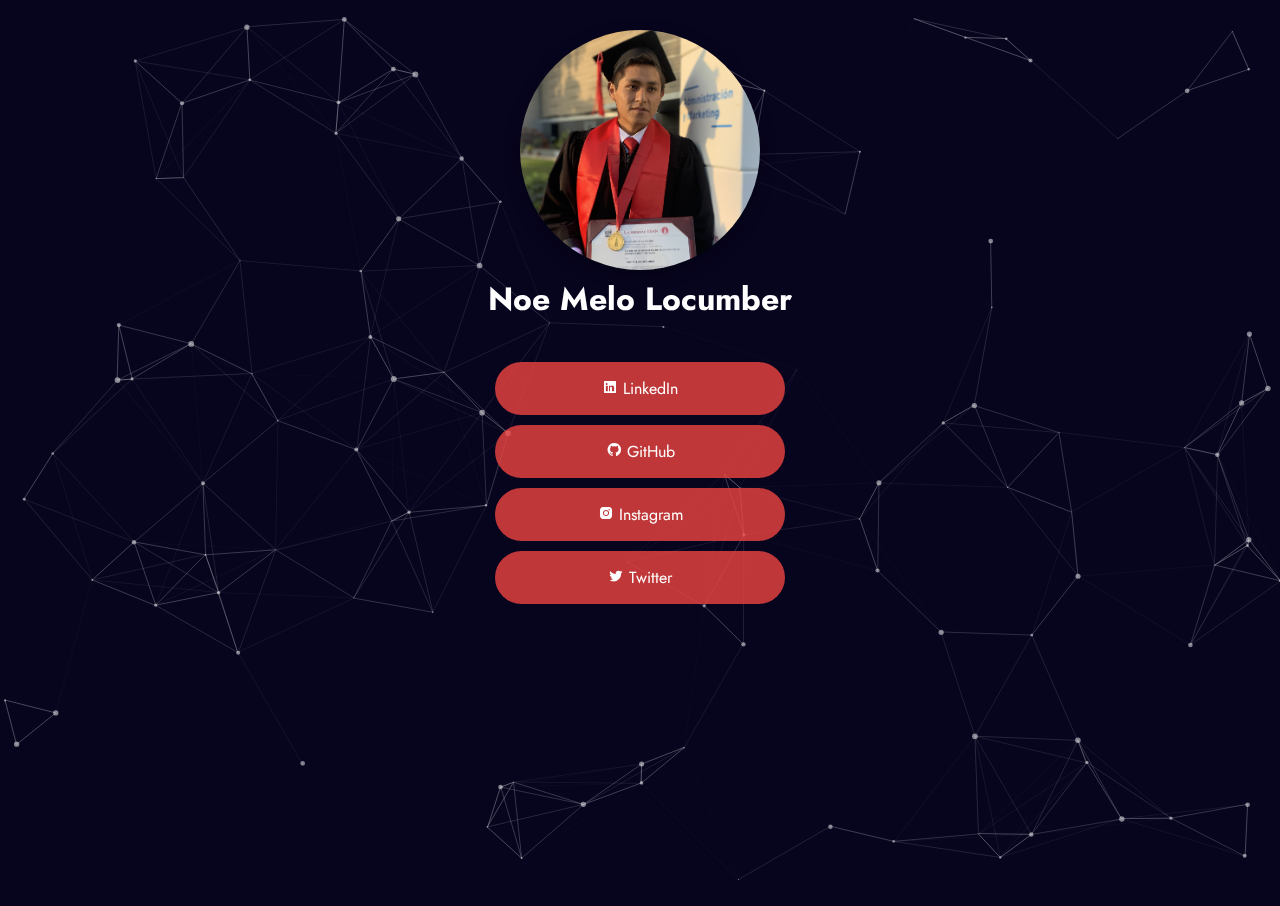
==== commit b3af3272: "particles affect" ====
--- a/index.html
+++ b/index.html
@@ -11,8 +11,9 @@
   <link rel="stylesheet" href="./source/css/style.css">
   <title>Noe Melo Locumber</title>
 </head>
+<div id="particles-js"></div>
 <body>
-  <!-- <div id="particles-js"></div> -->
+  <div></div>
   <head>
     <div class="profile">
       <div class="profile_img">
@@ -23,10 +24,10 @@
       </div>
     </div>
     <div class="container">
-     <a href="" class="links"> <i class='bx bxl-linkedin-square'></i> LinkedIn</a>
-     <a href="" class="links"><i class='bx bxl-github' ></i> GitHub</a>
-     <a href="" class="links"><i class='bx bxl-twitter' ></i> Twitter</a>
-     <a href="" class="links"><i class='bx bxl-youtube'></i> YouTube</a>
+     <a href="https://www.linkedin.com/in/noemelolocumber" class="links"> <i class='bx bxl-linkedin-square'></i> LinkedIn</a>
+     <a href="https://github.com/NoeMelo" class="links"><i class='bx bxl-github' ></i> GitHub</a>
+     <a href="https://www.instagram.com/noemelolocumber/" class="links"><i class='bx bxl-instagram-alt'></i> Instagram</a>
+     <a href="https://twitter.com/NoeMeloLocumber" class="links"><i class='bx bxl-twitter' ></i> Twitter</a>
     </div>
   </head>
   <!--particles-->
--- a/source/css/style.css
+++ b/source/css/style.css
@@ -23,6 +23,12 @@
     background:var(--main-background-color);
     color: var(--main-text-color);
 }
+#particles-js{
+    position: absolute;
+    width: 100%;
+    height: 100%;
+    z-index: -1;
+}
 .profile{
     padding: 30px 18%;
     text-align: center;
@@ -42,7 +48,7 @@
     text-align: center;
     margin-top: 10px;
     padding: 15px;
-    border: 1px solid white;
+    /* border: 1px solid white; */
     border-width: 2px;
     width: 290px;
     display: block;
@@ -53,7 +59,8 @@
 a {
     text-decoration: none;
     color: white;
-    transition: color 0.5s; 
+    transition: color 0.5s;
+    background-color: rgba(238, 69, 64, 0.8)
 }
 a:hover {
     color: #000;
